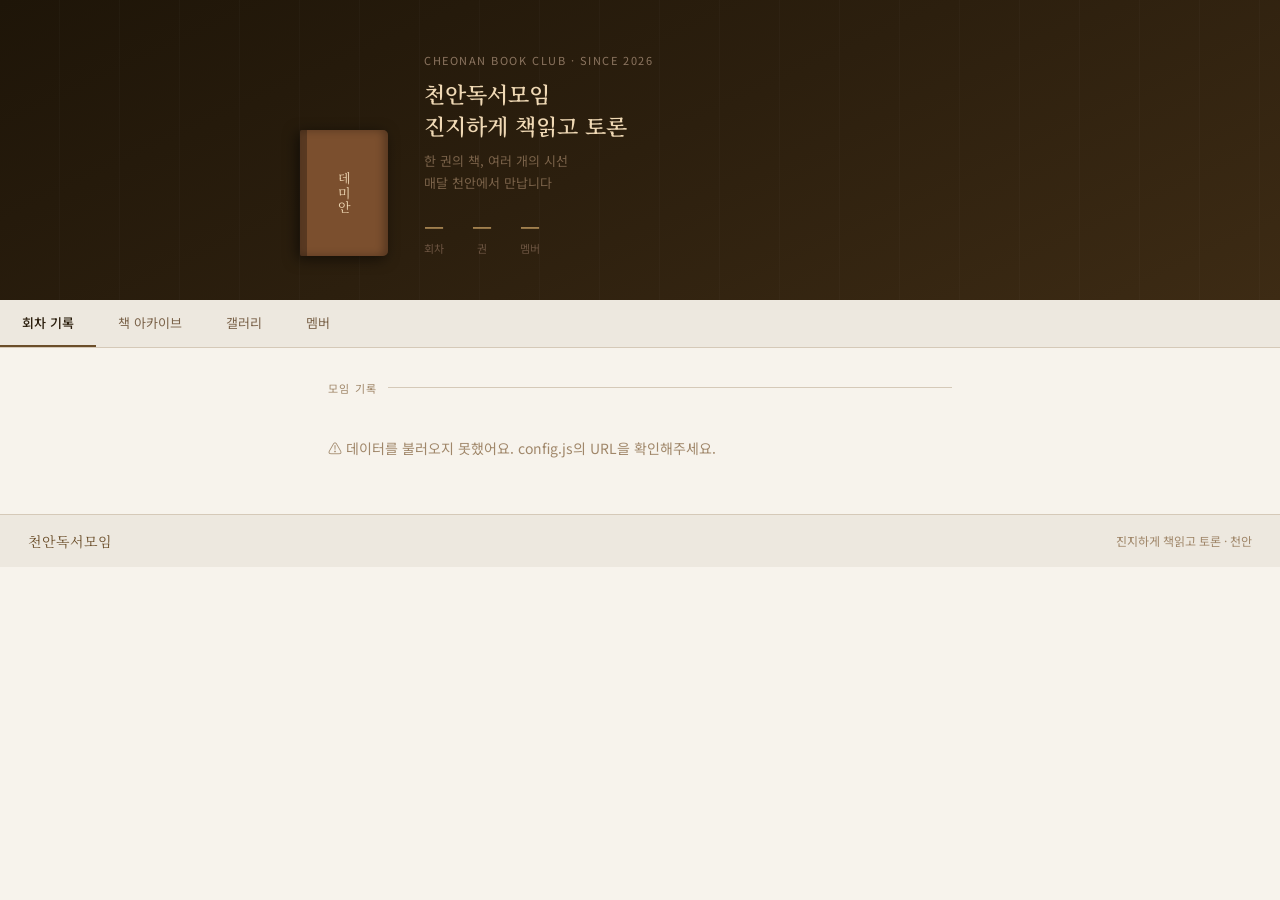
==== index.html @ 8d29e466 "Add files via upload" ====
<!DOCTYPE html>
<html lang="ko">
<head>
  <meta charset="UTF-8" />
  <meta name="viewport" content="width=device-width, initial-scale=1.0" />
  <title>천안독서모임 — 진지하게 책읽고 토론</title>
  <link rel="preconnect" href="https://fonts.googleapis.com" />
  <link href="https://fonts.googleapis.com/css2?family=Noto+Serif+KR:wght@300;400;600&family=Noto+Sans+KR:wght@300;400;500&display=swap" rel="stylesheet" />
  <link rel="stylesheet" href="css/style.css" />
</head>
<body>

  <!-- HERO -->
  <header class="hero">
    <div class="hero-inner">
      <div class="hero-cover" id="heroCover">
        <span class="cover-title" id="heroBookTitle">데미안</span>
      </div>
      <div class="hero-text">
        <p class="eyebrow">Cheonan Book Club · Since 2026</p>
        <h1 class="club-name">천안독서모임<br>진지하게 책읽고 토론</h1>
        <p class="tagline">한 권의 책, 여러 개의 시선<br>매달 천안에서 만납니다</p>
        <div class="hero-stats">
          <div class="stat"><span class="stat-num" id="statMeetings">—</span><span class="stat-label">회차</span></div>
          <div class="stat"><span class="stat-num" id="statBooks">—</span><span class="stat-label">권</span></div>
          <div class="stat"><span class="stat-num" id="statMembers">—</span><span class="stat-label">멤버</span></div>
        </div>
      </div>
    </div>
  </header>

  <!-- NAV TABS -->
  <nav class="tab-nav">
    <button class="tab active" data-tab="meetings">회차 기록</button>
    <button class="tab" data-tab="books">책 아카이브</button>
    <button class="tab" data-tab="gallery">갤러리</button>
    <button class="tab" data-tab="members">멤버</button>
  </nav>

  <!-- MAIN CONTENT -->
  <main class="content">

    <!-- 회차 기록 -->
    <section id="tab-meetings" class="tab-panel active">
      <div class="section-label">모임 기록</div>
      <div id="meetingsList" class="meetings-list">
        <div class="loading">불러오는 중…</div>
      </div>
    </section>

    <!-- 책 아카이브 -->
    <section id="tab-books" class="tab-panel">
      <div class="section-label">읽은 책</div>
      <div id="bookGrid" class="book-grid">
        <div class="loading">불러오는 중…</div>
      </div>
    </section>

    <!-- 갤러리 -->
    <section id="tab-gallery" class="tab-panel">
      <div class="section-label">모임 사진</div>
      <div id="galleryGrid" class="gallery-grid">
        <div class="loading">불러오는 중…</div>
      </div>
    </section>

    <!-- 멤버 -->
    <section id="tab-members" class="tab-panel">
      <div class="section-label">멤버</div>
      <div id="membersList" class="members-list">
        <div class="loading">불러오는 중…</div>
      </div>
    </section>

  </main>

  <footer class="footer">
    <span class="footer-logo">천안독서모임</span>
    <span class="footer-copy">진지하게 책읽고 토론 · 천안</span>
  </footer>

  <script src="js/config.js"></script>
  <script src="js/main.js"></script>
</body>
</html>
---- css/style.css ----
@import url('https://fonts.googleapis.com/css2?family=Noto+Serif+KR:wght@300;400;600&family=Noto+Sans+KR:wght@300;400;500&display=swap');

*, *::before, *::after { box-sizing: border-box; margin: 0; padding: 0; }

:root {
  --cream: #F7F3EC;
  --cream-dark: #EDE8DF;
  --brown-deep: #2C1F0E;
  --brown-mid: #3D2B14;
  --brown-light: #6B4E2A;
  --gold: #D4A96A;
  --gold-light: #F0D9B5;
  --sand: #C4A882;
  --sand-light: #EDE5D6;
  --text: #2C2416;
  --text-muted: #7A6249;
  --text-faint: #A0876A;
  --border: #D5C9B8;
  --card-bg: #FFFDF8;
  --serif: 'Noto Serif KR', serif;
  --sans: 'Noto Sans KR', sans-serif;
}

body {
  font-family: var(--sans);
  background: var(--cream);
  color: var(--text);
  min-height: 100vh;
}

/* ── HERO ── */
.hero {
  background: linear-gradient(155deg, #1E1508 0%, #2C1F0E 50%, #3D2B14 100%);
  padding: 52px 40px 44px;
  position: relative;
  overflow: hidden;
}
.hero::before {
  content: '';
  position: absolute; inset: 0;
  background: repeating-linear-gradient(
    90deg,
    transparent 0px, transparent 59px,
    rgba(255,255,255,0.018) 59px, rgba(255,255,255,0.018) 60px
  );
  pointer-events: none;
}
.hero-inner {
  display: flex;
  gap: 36px;
  align-items: flex-end;
  max-width: 680px;
  margin: 0 auto;
  position: relative;
}

.hero-cover {
  width: 88px;
  min-width: 88px;
  height: 126px;
  background: #7B4F2E;
  border-radius: 2px 5px 5px 2px;
  box-shadow: -3px 3px 14px rgba(0,0,0,0.55), inset -4px 0 8px rgba(0,0,0,0.3);
  display: flex;
  align-items: center;
  justify-content: center;
  position: relative;
  overflow: hidden;
  flex-shrink: 0;
}
.hero-cover::after {
  content: '';
  position: absolute; left: 0; top: 0; bottom: 0; width: 7px;
  background: rgba(0,0,0,0.28);
}
.cover-title {
  font-family: var(--serif);
  font-size: 13px;
  color: #F0D9B5;
  text-align: center;
  line-height: 1.5;
  writing-mode: vertical-rl;
  letter-spacing: 0.12em;
  z-index: 1;
}

.eyebrow {
  font-size: 11px;
  letter-spacing: 0.14em;
  color: #8C7560;
  text-transform: uppercase;
  margin-bottom: 10px;
}
.club-name {
  font-family: var(--serif);
  font-size: 22px;
  font-weight: 600;
  color: var(--gold-light);
  line-height: 1.45;
  margin-bottom: 8px;
}
.tagline {
  font-size: 13px;
  color: #7A6249;
  line-height: 1.7;
}
.hero-stats {
  display: flex;
  gap: 28px;
  margin-top: 20px;
}
.stat { text-align: center; }
.stat-num {
  display: block;
  font-family: var(--serif);
  font-size: 22px;
  color: var(--gold);
  font-weight: 600;
  line-height: 1;
}
.stat-label {
  display: block;
  font-size: 11px;
  color: #6B5340;
  margin-top: 4px;
}

/* ── TABS ── */
.tab-nav {
  display: flex;
  background: var(--cream-dark);
  border-bottom: 1px solid var(--border);
  overflow-x: auto;
}
.tab {
  padding: 13px 22px;
  font-size: 13px;
  font-family: var(--sans);
  color: var(--text-muted);
  background: none;
  border: none;
  border-bottom: 2px solid transparent;
  cursor: pointer;
  white-space: nowrap;
  transition: color 0.18s, border-color 0.18s;
}
.tab:hover { color: var(--text); }
.tab.active {
  color: var(--brown-deep);
  border-bottom-color: var(--brown-light);
  font-weight: 500;
}

/* ── CONTENT ── */
.content {
  max-width: 680px;
  margin: 0 auto;
  padding: 32px 28px;
}
.tab-panel { display: none; }
.tab-panel.active { display: block; }

.section-label {
  font-size: 11px;
  letter-spacing: 0.12em;
  color: var(--text-faint);
  text-transform: uppercase;
  margin-bottom: 18px;
  display: flex;
  align-items: center;
  gap: 10px;
}
.section-label::after {
  content: '';
  flex: 1;
  height: 1px;
  background: var(--border);
}

.loading {
  color: var(--text-faint);
  font-size: 14px;
  padding: 24px 0;
}

/* ── 회차 카드 ── */
.meeting-card {
  background: var(--card-bg);
  border: 1px solid var(--border);
  border-radius: 10px;
  padding: 20px 22px;
  margin-bottom: 16px;
}
.meeting-meta {
  display: flex;
  align-items: center;
  gap: 10px;
  margin-bottom: 12px;
}
.meeting-num {
  width: 28px; height: 28px;
  border-radius: 50%;
  background: var(--brown-mid);
  color: var(--gold);
  display: flex; align-items: center; justify-content: center;
  font-size: 11px;
  font-family: var(--serif);
  flex-shrink: 0;
}
.meeting-date { font-size: 12px; color: var(--text-faint); }
.meeting-book {
  font-family: var(--serif);
  font-size: 16px;
  color: var(--brown-deep);
  margin-bottom: 8px;
}
.meeting-author {
  font-size: 12px;
  color: var(--text-muted);
  margin-bottom: 10px;
}
.tag-list { display: flex; gap: 6px; flex-wrap: wrap; margin-bottom: 10px; }
.tag {
  font-size: 11px;
  padding: 3px 10px;
  background: var(--sand-light);
  color: var(--brown-light);
  border-radius: 20px;
}
.meeting-quote {
  padding: 10px 14px;
  border-left: 2px solid #C4935A;
  background: #F5EFE4;
  font-family: var(--serif);
  font-size: 13px;
  color: #4A3420;
  line-height: 1.8;
  border-radius: 0 6px 6px 0;
  margin-top: 8px;
}
.meeting-attendees {
  margin-top: 10px;
  font-size: 12px;
  color: var(--text-muted);
}
.meeting-photos {
  display: flex;
  gap: 8px;
  margin-top: 12px;
  flex-wrap: wrap;
}
.meeting-photo {
  width: 80px; height: 60px;
  border-radius: 6px;
  object-fit: cover;
  border: 1px solid var(--border);
  cursor: pointer;
  transition: opacity 0.15s;
}
.meeting-photo:hover { opacity: 0.85; }

/* ── 책 그리드 ── */
.book-grid {
  display: grid;
  grid-template-columns: repeat(auto-fill, minmax(130px, 1fr));
  gap: 20px;
}
.book-item { cursor: pointer; }
.book-cover-wrap {
  width: 100%;
  aspect-ratio: 2/3;
  background: #7B4F2E;
  border-radius: 2px 5px 5px 2px;
  box-shadow: -2px 2px 8px rgba(0,0,0,0.25), inset -3px 0 6px rgba(0,0,0,0.2);
  display: flex;
  align-items: center;
  justify-content: center;
  overflow: hidden;
  position: relative;
  margin-bottom: 10px;
  transition: transform 0.18s;
}
.book-cover-wrap:hover { transform: translateY(-3px); }
.book-cover-wrap::after {
  content: '';
  position: absolute; left: 0; top: 0; bottom: 0; width: 6px;
  background: rgba(0,0,0,0.25);
}
.book-cover-img {
  width: 100%; height: 100%;
  object-fit: cover;
}
.book-cover-text {
  font-family: var(--serif);
  font-size: 13px;
  color: #F0D9B5;
  text-align: center;
  padding: 10px;
  line-height: 1.5;
  z-index: 1;
}
.book-item-title {
  font-family: var(--serif);
  font-size: 13px;
  color: var(--brown-deep);
  margin-bottom: 3px;
}
.book-item-author {
  font-size: 11px;
  color: var(--text-faint);
}
.book-rating {
  font-size: 11px;
  color: var(--gold);
  margin-top: 3px;
}

/* ── 갤러리 ── */
.gallery-grid {
  display: grid;
  grid-template-columns: repeat(auto-fill, minmax(160px, 1fr));
  gap: 10px;
}
.gallery-item {
  aspect-ratio: 4/3;
  border-radius: 8px;
  overflow: hidden;
  border: 1px solid var(--border);
  cursor: pointer;
}
.gallery-item img {
  width: 100%; height: 100%;
  object-fit: cover;
  transition: transform 0.2s;
}
.gallery-item:hover img { transform: scale(1.04); }
.gallery-caption {
  font-size: 11px;
  color: var(--text-faint);
  margin-top: 4px;
  text-align: center;
}

/* ── 멤버 ── */
.members-list { display: flex; flex-direction: column; gap: 14px; }
.member-card {
  background: var(--card-bg);
  border: 1px solid var(--border);
  border-radius: 10px;
  padding: 16px 20px;
  display: flex;
  align-items: flex-start;
  gap: 14px;
}
.member-avatar {
  width: 40px; height: 40px;
  border-radius: 50%;
  background: var(--brown-mid);
  color: var(--gold);
  display: flex; align-items: center; justify-content: center;
  font-family: var(--serif);
  font-size: 14px;
  flex-shrink: 0;
}
.member-name {
  font-family: var(--serif);
  font-size: 15px;
  color: var(--brown-deep);
  margin-bottom: 4px;
}
.member-sentence {
  font-size: 12px;
  color: var(--text-muted);
  line-height: 1.6;
  font-style: italic;
}

/* ── FOOTER ── */
.footer {
  background: var(--cream-dark);
  border-top: 1px solid var(--border);
  padding: 16px 28px;
  display: flex;
  justify-content: space-between;
  align-items: center;
  font-size: 12px;
}
.footer-logo {
  font-family: var(--serif);
  font-size: 14px;
  color: var(--brown-light);
}
.footer-copy { color: var(--text-faint); }

/* ── 라이트박스 ── */
.lightbox {
  display: none;
  position: fixed; inset: 0;
  background: rgba(0,0,0,0.85);
  z-index: 1000;
  align-items: center;
  justify-content: center;
}
.lightbox.open { display: flex; }
.lightbox img {
  max-width: 90vw;
  max-height: 85vh;
  border-radius: 6px;
  object-fit: contain;
}
.lightbox-close {
  position: absolute; top: 20px; right: 24px;
  background: none; border: none;
  color: white; font-size: 28px; cursor: pointer;
}

/* ── 반응형 ── */
@media (max-width: 520px) {
  .hero { padding: 36px 24px 32px; }
  .hero-inner { gap: 20px; }
  .club-name { font-size: 18px; }
  .content { padding: 24px 18px; }
  .tab { padding: 12px 16px; font-size: 12px; }
}
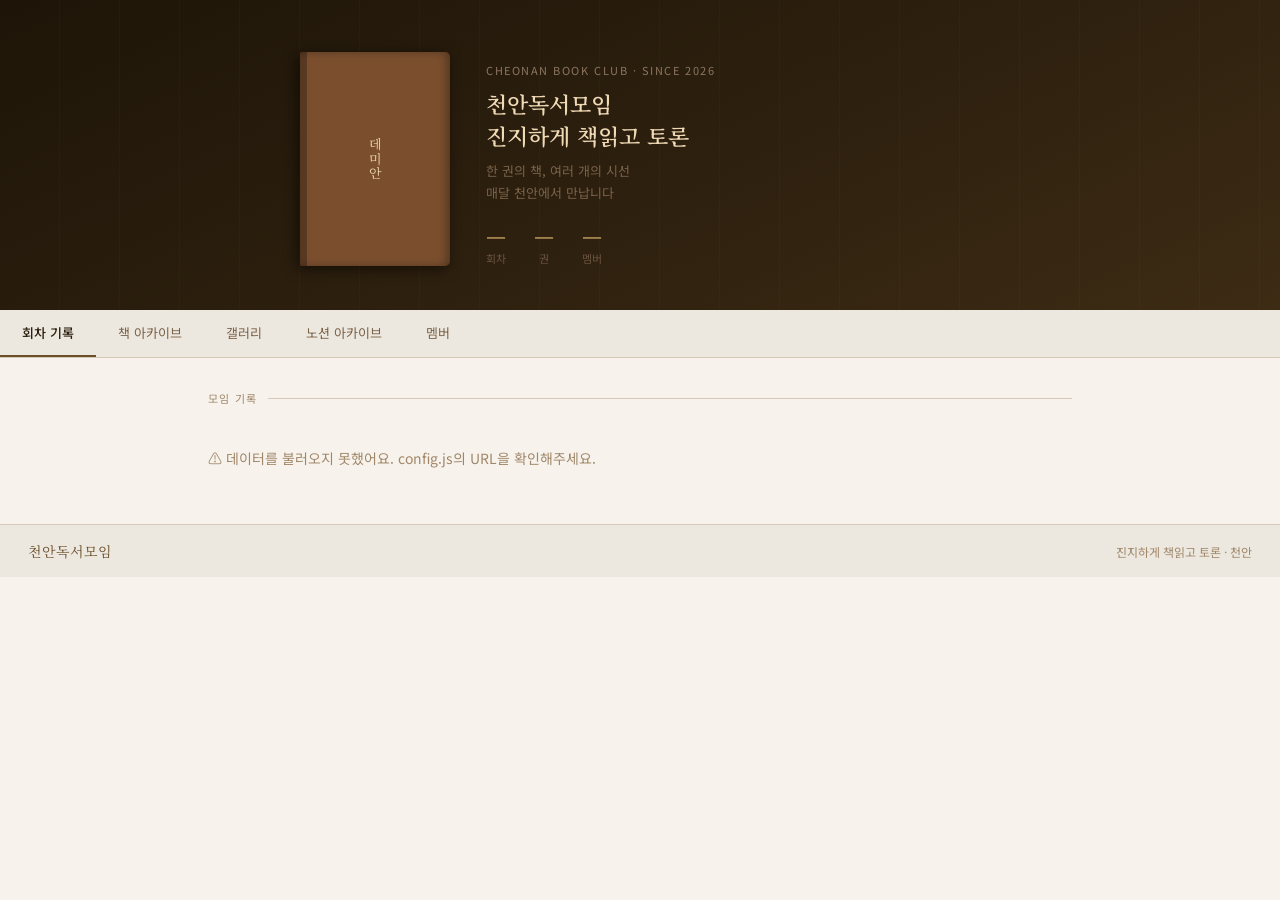
==== commit 367a5603: "Update index.html" ====
--- a/index.html
+++ b/index.html
@@ -34,6 +34,7 @@
     <button class="tab active" data-tab="meetings">회차 기록</button>
     <button class="tab" data-tab="books">책 아카이브</button>
     <button class="tab" data-tab="gallery">갤러리</button>
+    <button class="tab" data-tab="notion">노션 아카이브</button>
     <button class="tab" data-tab="members">멤버</button>
   </nav>
 
@@ -43,6 +44,7 @@
     <!-- 회차 기록 -->
     <section id="tab-meetings" class="tab-panel active">
       <div class="section-label">모임 기록</div>
+      <div id="currentBook"></div>
       <div id="meetingsList" class="meetings-list">
         <div class="loading">불러오는 중…</div>
       </div>
--- a/css/style.css
+++ b/css/style.css
@@ -55,9 +55,9 @@
 }
 
 .hero-cover {
-  width: 88px;
-  min-width: 88px;
-  height: 126px;
+  width: 150px;          /* 88px → 150px */
+  min-width: 150px;
+  height: 214px;          /* 126px → 214px */
   background: #7B4F2E;
   border-radius: 2px 5px 5px 2px;
   box-shadow: -3px 3px 14px rgba(0,0,0,0.55), inset -4px 0 8px rgba(0,0,0,0.3);
@@ -72,6 +72,12 @@
   content: '';
   position: absolute; left: 0; top: 0; bottom: 0; width: 7px;
   background: rgba(0,0,0,0.28);
+}
+.hero-cover-img {
+  width: 100%;
+  height: 100%;
+  object-fit: cover;
+  display: block;
 }
 .cover-title {
   font-family: var(--serif);
@@ -153,7 +159,7 @@
 
 /* ── CONTENT ── */
 .content {
-  max-width: 680px;
+  max-width: 920px;      /* 680px → 920px, 커진 카드가 여유있게 들어가도록 */
   margin: 0 auto;
   padding: 32px 28px;
 }
@@ -262,8 +268,8 @@
 /* ── 책 그리드 ── */
 .book-grid {
   display: grid;
-  grid-template-columns: repeat(auto-fill, minmax(130px, 1fr));
-  gap: 20px;
+  grid-template-columns: repeat(auto-fill, minmax(200px, 1fr));  /* 130px → 200px */
+  gap: 30px;                                                       /* 20px → 30px */
 }
 .book-item { cursor: pointer; }
 .book-cover-wrap {
@@ -414,11 +420,165 @@
   color: white; font-size: 28px; cursor: pointer;
 }
 
+/* ── 현재 읽는 책 카드 ── */
+.current-book-card {
+  background: var(--card-bg);
+  border: 1px solid var(--border);
+  border-radius: 12px;
+  padding: 32px;             /* 22px → 32px */
+  margin-bottom: 28px;
+}
+.current-book-inner {
+  display: flex;
+  gap: 36px;                 /* 20px → 36px */
+  align-items: center;       /* flex-start → center, 이미지 커진 만큼 균형 맞춤 */
+}
+.current-cover-wrap {
+  width: 340px;               /* 220px → 340px */
+  min-width: 340px;
+  height: 490px;               /* 320px → 490px (2:3 비율 유지) */
+  background: #7B4F2E;
+  border-radius: 2px 6px 6px 2px;
+  box-shadow: -4px 4px 18px rgba(0,0,0,0.35), inset -4px 0 8px rgba(0,0,0,0.22);
+  overflow: hidden;
+  position: relative;
+  flex-shrink: 0;
+}
+.current-cover-wrap::after {
+  content: '';
+  position: absolute; left: 0; top: 0; bottom: 0; width: 8px;
+  background: rgba(0,0,0,0.22);
+}
+.current-cover-img {
+  width: 100%;
+  height: 100%;
+  object-fit: cover;
+  display: block;
+}
+.current-book-info {
+  text-align: center;
+  width: 100%;
+}
+.current-label {
+  font-size: 11px;
+  letter-spacing: 0.1em;
+  color: var(--text-faint);
+  margin-bottom: 8px;
+}
+.current-title {
+  font-family: var(--serif);
+  font-size: 30px;             /* 24px → 30px */
+  color: var(--brown-deep);
+  margin-bottom: 6px;
+}
+.current-author {
+  font-size: 15px;              /* 14px → 15px */
+  color: var(--text-muted);
+  margin-bottom: 10px;
+}
+.current-dday {
+  display: inline-block;
+  font-size: 13px;
+  font-weight: 500;
+  color: var(--brown-light);
+  background: var(--sand-light);
+  padding: 4px 14px;
+  border-radius: 20px;
+  margin-bottom: 10px;
+}
+.current-desc {
+  font-size: 14px;               /* 13px → 14px */
+  color: var(--text-muted);
+  line-height: 1.8;
+  max-width: 420px;               /* 400px → 420px */
+  margin: 0 auto;
+}
+.current-questions {
+  margin-top: 22px;
+  padding-top: 18px;
+  border-top: 1px solid var(--border);
+  width: 100%;
+}
+.questions-label {
+  font-size: 11px;
+  letter-spacing: 0.1em;
+  color: var(--text-faint);
+  text-transform: uppercase;
+  margin-bottom: 12px;
+  text-align: center;
+}
+.question-item {
+  font-family: var(--serif);
+  font-size: 14px;
+  color: #4A3420;
+  line-height: 1.8;
+  padding: 10px 16px;
+  background: #F5EFE4;
+  border-left: 3px solid #C4935A;
+  border-radius: 0 6px 6px 0;
+  margin-bottom: 10px;
+}
+/* ── 책 카드 안 생각해볼거리 ── */
+.book-discussion {
+  margin-top: 12px;
+  padding-top: 12px;
+  border-top: 1px dashed var(--border);
+  text-align: left;
+}
+.discussion-context {
+  font-size: 11px;
+  color: var(--text-muted);
+  line-height: 1.6;
+  margin-bottom: 8px;
+}
+.discussion-label {
+  font-size: 10px;
+  letter-spacing: 0.08em;
+  color: var(--text-faint);
+  text-transform: uppercase;
+  margin-bottom: 6px;
+}
+.discussion-list {
+  list-style: none;
+  padding: 0;
+  margin: 0 0 8px;
+}
+.discussion-list li {
+  font-family: var(--serif);
+  font-size: 12px;
+  color: #4A3420;
+  line-height: 1.6;
+  padding: 6px 10px;
+  background: #F5EFE4;
+  border-left: 2px solid #C4935A;
+  border-radius: 0 4px 4px 0;
+  margin-bottom: 6px;
+}
+.discussion-source {
+  font-size: 10px;
+  color: var(--text-faint);
+  line-height: 1.6;
+}
+.discussion-source a {
+  color: var(--brown-light);
+  text-decoration: none;
+  border-bottom: 1px dotted var(--brown-light);
+}
 /* ── 반응형 ── */
+@media (max-width: 720px) {
+  .current-book-inner { flex-direction: column; }
+  .current-cover-wrap { width: 260px; min-width: 260px; height: 380px; }
+  .current-book-info { text-align: center; }
+}
+
 @media (max-width: 520px) {
   .hero { padding: 36px 24px 32px; }
   .hero-inner { gap: 20px; }
+  .hero-cover { width: 100px; min-width: 100px; height: 144px; }
   .club-name { font-size: 18px; }
   .content { padding: 24px 18px; }
   .tab { padding: 12px 16px; font-size: 12px; }
-}
+  .book-grid { grid-template-columns: repeat(auto-fill, minmax(140px, 1fr)); gap: 18px; }
+  .current-cover-wrap { width: 200px; min-width: 200px; height: 290px; }
+  .current-title { font-size: 22px; }
+}
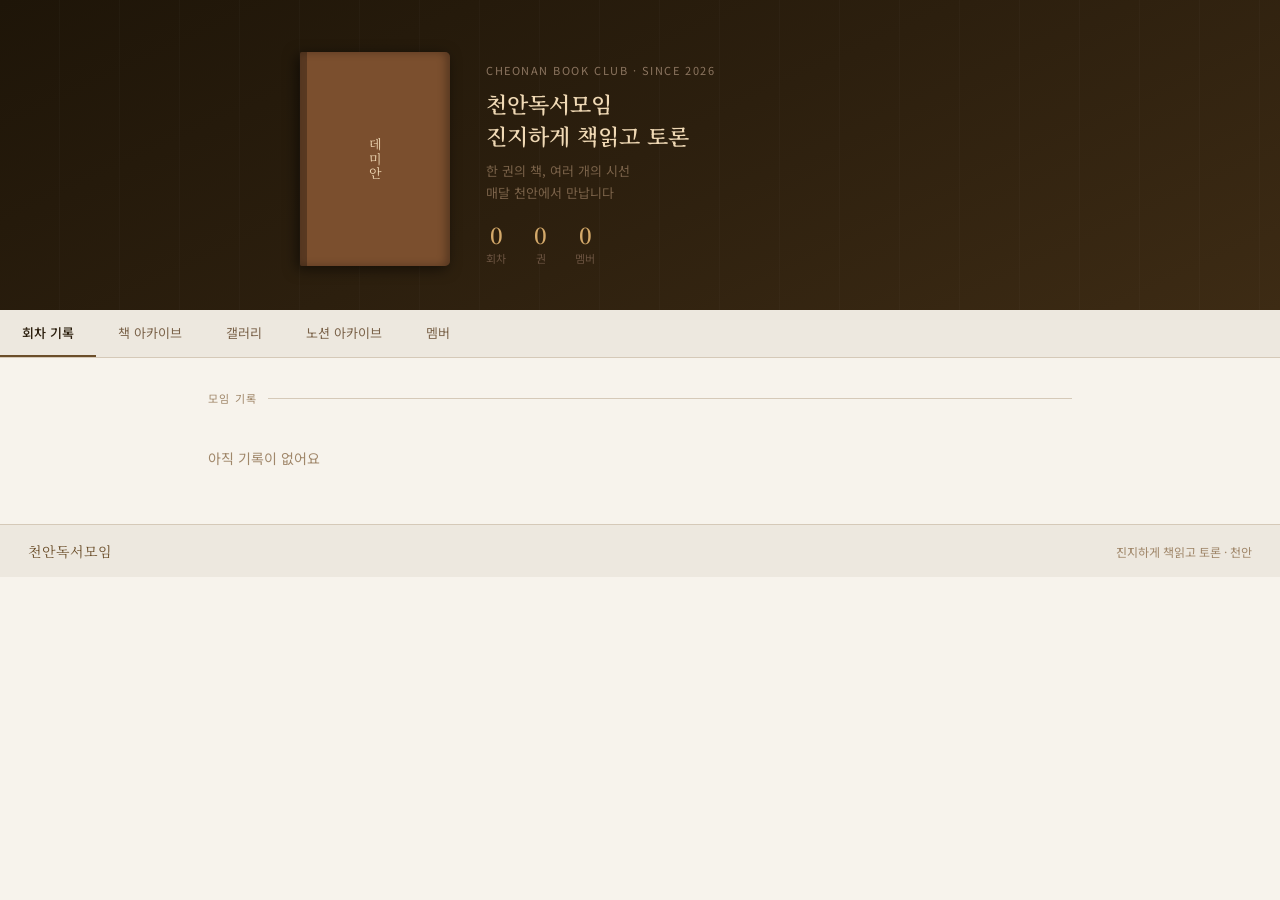
==== commit a036c389: "Update index.html" ====
--- a/index.html
+++ b/index.html
@@ -62,10 +62,16 @@
     <section id="tab-gallery" class="tab-panel">
       <div class="section-label">모임 사진</div>
       <div id="galleryGrid" class="gallery-grid">
-        <div class="loading">불러오는 중…</div>
+        <div class="loading">아직 사진이 없습니다…</div>
       </div>
     </section>
-
+      <!-- 노션 -->
+<section id="tab-notion" class="tab-panel">
+  <div class="section-label">노션 아카이브</div>
+  <div id="notionGrid" class="notion-grid">
+    <div class="loading">작성된 글이 없습니다…</div>
+  </div>
+</section>
     <!-- 멤버 -->
     <section id="tab-members" class="tab-panel">
       <div class="section-label">멤버</div>
--- a/css/style.css
+++ b/css/style.css
@@ -564,6 +564,73 @@
   text-decoration: none;
   border-bottom: 1px dotted var(--brown-light);
 }
+
+/* ── 노션 아카이브 카드 ── */
+.notion-grid {
+  display: grid;
+  grid-template-columns: repeat(auto-fill, minmax(240px, 1fr));
+  gap: 18px;
+}
+.notion-card {
+  position: relative;
+  background: var(--card-bg);
+  border: 1px solid var(--border);
+  border-radius: 12px;
+  padding: 22px 20px 20px;
+  overflow: hidden;
+  transition: transform .18s ease, box-shadow .18s ease;
+}
+.notion-card::before {
+  content: '';
+  position: absolute;
+  top: 0; left: 0; right: 0;
+  height: 4px;
+  background: linear-gradient(90deg, var(--gold) 0%, var(--sand) 100%);
+}
+.notion-card:hover {
+  transform: translateY(-3px);
+  box-shadow: 0 10px 22px -12px rgba(44, 31, 14, 0.35);
+}
+.notion-icon {
+  width: 38px; height: 38px;
+  border-radius: 50%;
+  background: var(--sand-light);
+  display: flex; align-items: center; justify-content: center;
+  font-size: 17px;
+  margin-bottom: 12px;
+}
+.notion-title {
+  font-family: var(--serif);
+  font-size: 15px;
+  color: var(--brown-deep);
+  line-height: 1.5;
+  margin-bottom: 6px;
+}
+.notion-date {
+  font-size: 11px;
+  color: var(--text-faint);
+  margin-bottom: 10px;
+}
+.notion-desc {
+  font-size: 12.5px;
+  color: var(--text-muted);
+  line-height: 1.6;
+  margin-bottom: 16px;
+}
+.notion-link {
+  display: inline-flex;
+  align-items: center;
+  gap: 5px;
+  font-size: 12px;
+  font-weight: 500;
+  color: var(--card-bg);
+  background: var(--brown-mid);
+  padding: 7px 14px;
+  border-radius: 20px;
+  text-decoration: none;
+  transition: background .15s ease;
+}
+.notion-link:hover { background: var(--brown-deep); }
 /* ── 반응형 ── */
 @media (max-width: 720px) {
   .current-book-inner { flex-direction: column; }
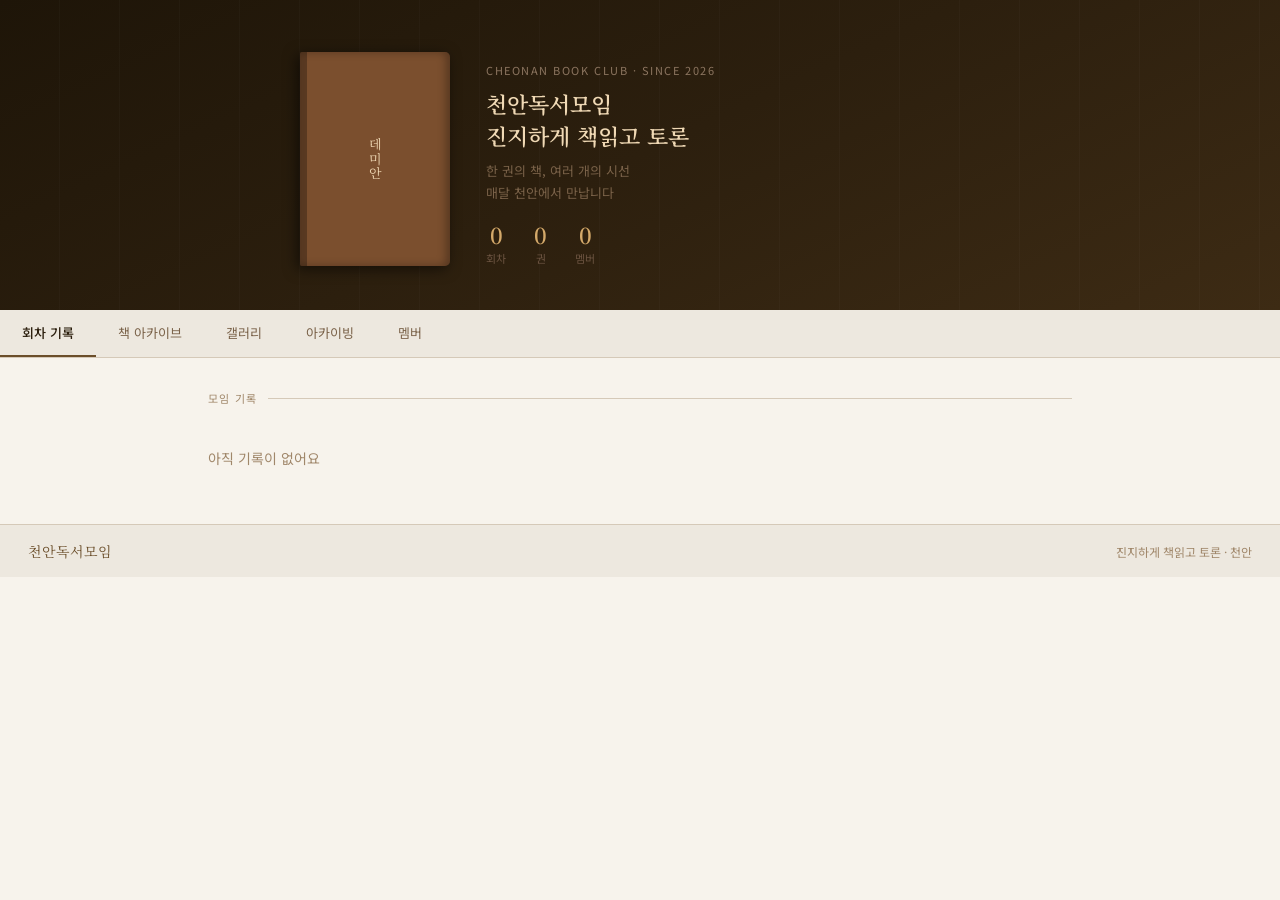
==== commit e0ebc124: "Update index.html" ====
--- a/index.html
+++ b/index.html
@@ -34,7 +34,7 @@
     <button class="tab active" data-tab="meetings">회차 기록</button>
     <button class="tab" data-tab="books">책 아카이브</button>
     <button class="tab" data-tab="gallery">갤러리</button>
-    <button class="tab" data-tab="notion">노션 아카이브</button>
+    <button class="tab" data-tab="notion">아카이빙</button>
     <button class="tab" data-tab="members">멤버</button>
   </nav>
 
@@ -67,7 +67,7 @@
     </section>
       <!-- 노션 -->
 <section id="tab-notion" class="tab-panel">
-  <div class="section-label">노션 아카이브</div>
+  <div class="section-label">아카이빙</div>
   <div id="notionGrid" class="notion-grid">
     <div class="loading">작성된 글이 없습니다…</div>
   </div>
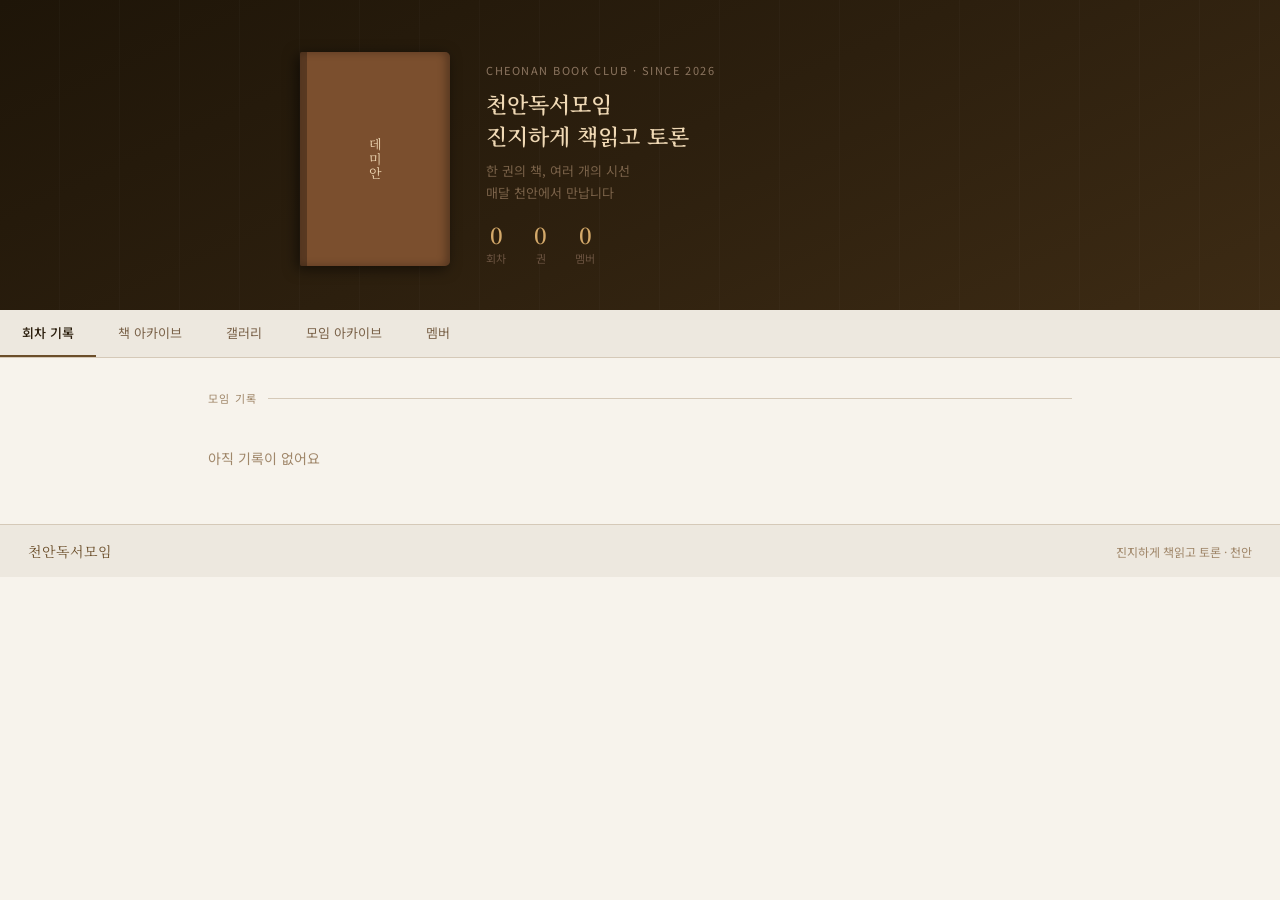
==== commit b5fcf4e3: "Update index.html" ====
--- a/index.html
+++ b/index.html
@@ -34,7 +34,7 @@
     <button class="tab active" data-tab="meetings">회차 기록</button>
     <button class="tab" data-tab="books">책 아카이브</button>
     <button class="tab" data-tab="gallery">갤러리</button>
-    <button class="tab" data-tab="notion">아카이빙</button>
+    <button class="tab" data-tab="notion">모임 아카이브</button>
     <button class="tab" data-tab="members">멤버</button>
   </nav>
 
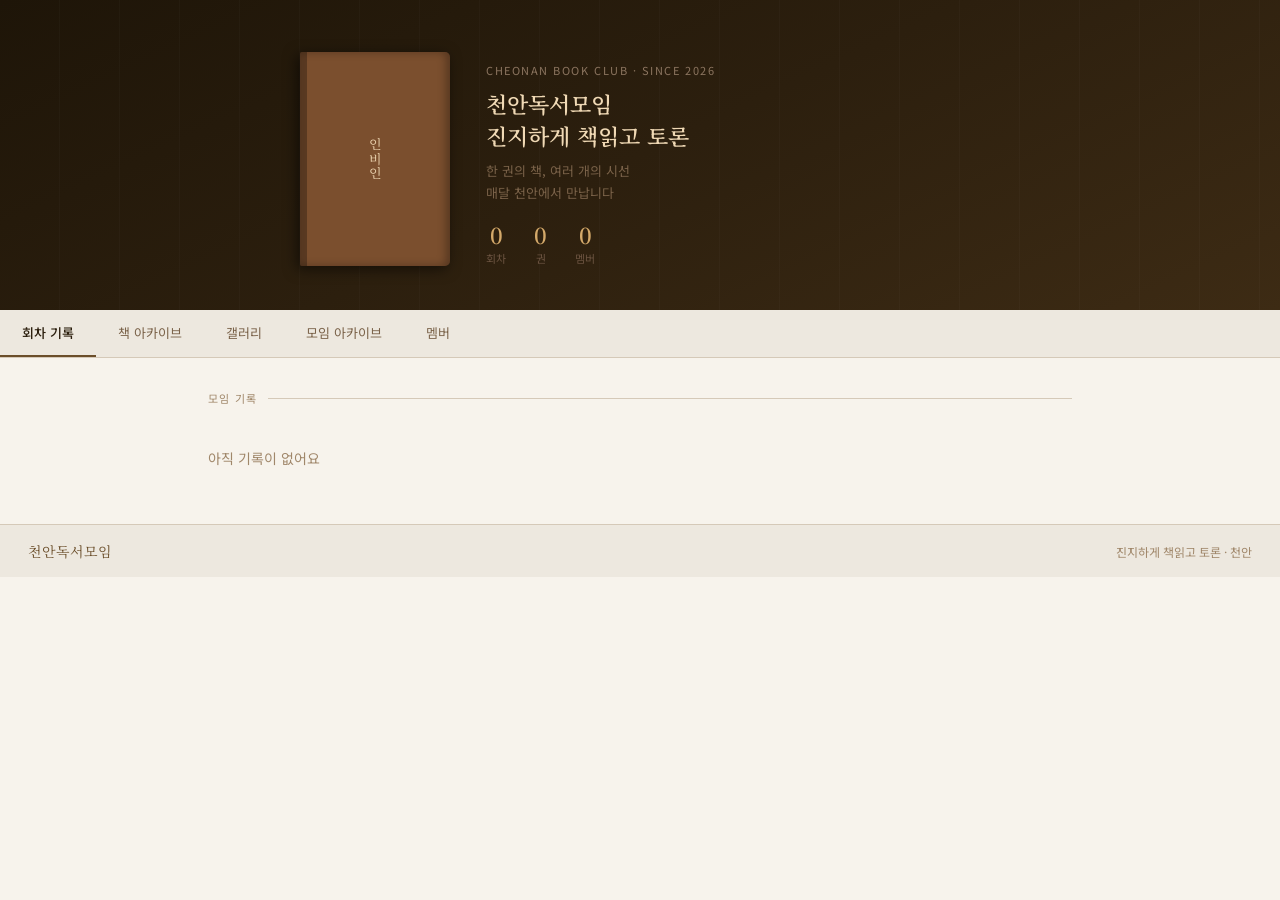
==== commit 4687f481: "Update index.html" ====
--- a/index.html
+++ b/index.html
@@ -14,7 +14,7 @@
   <header class="hero">
     <div class="hero-inner">
       <div class="hero-cover" id="heroCover">
-        <span class="cover-title" id="heroBookTitle">데미안</span>
+        <span class="cover-title" id="heroBookTitle">인비인</span>
       </div>
       <div class="hero-text">
         <p class="eyebrow">Cheonan Book Club · Since 2026</p>
